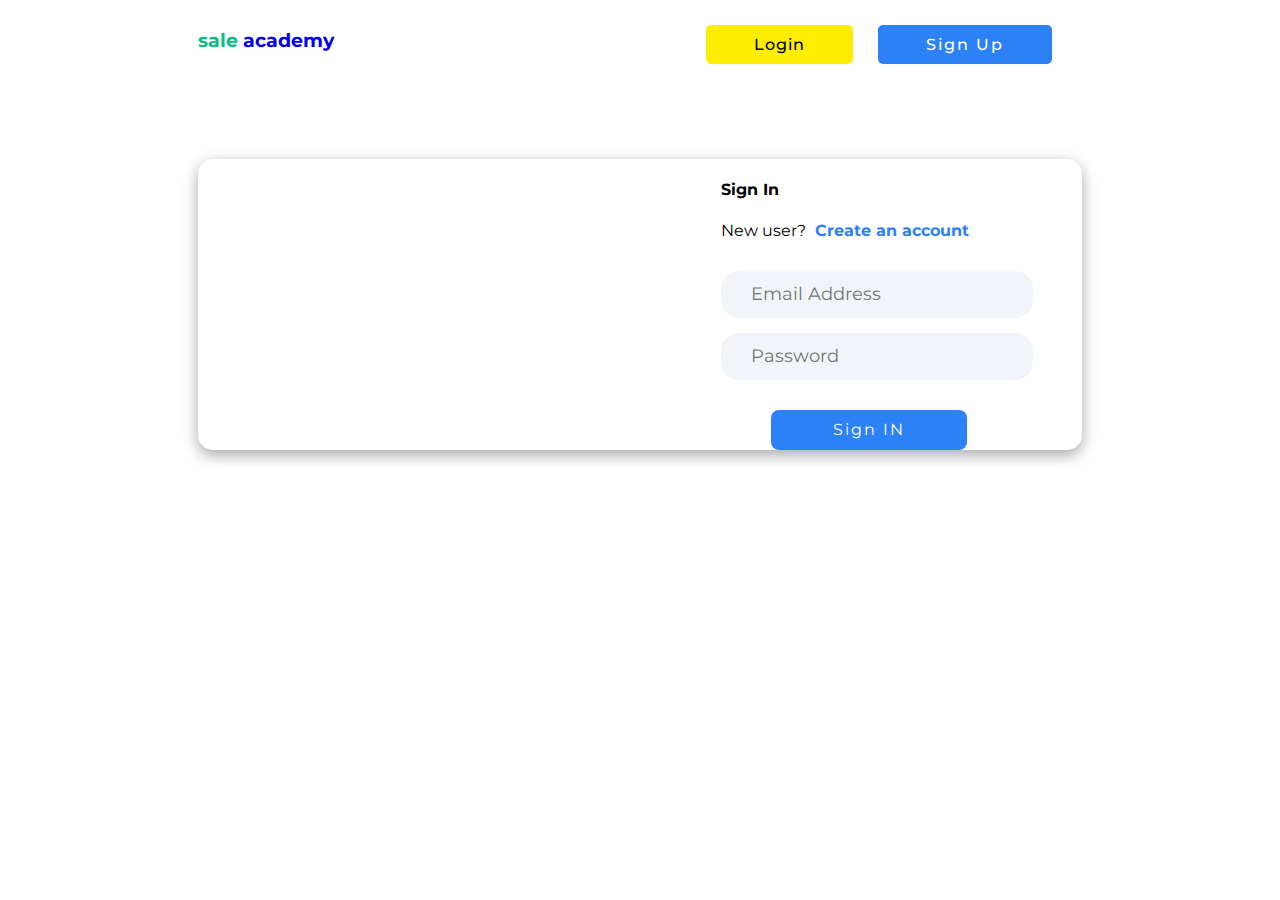
==== login.html @ f63594fb "done singup sigin" ====
<!DOCTYPE html>
<html lang="en">
<head>
    <meta charset="UTF-8">
    <meta http-equiv="X-UA-Compatible" content="IE=edge">
    <meta name="viewport" content="width=device-width, initial-scale=1.0">
    <link rel="stylesheet" href="./Css/navbar.css" />
    <style>
      * {
        font-family: "Montserrat", sans-serif;
      }
    </style>
    <link rel="preconnect" href="https://fonts.googleapis.com" />
    <link rel="preconnect" href="https://fonts.gstatic.com" crossorigin />
    <link
      href="https://fonts.googleapis.com/css2?family=Montserrat:ital,wght@0,300;0,400;0,500;1,500&display=swap"
      rel="stylesheet"
    />
    <link rel="stylesheet" href="./Css/login.css">
    <title>Document</title>
</head>
<body>
    <div id="navbar"></div>
    <div id="login-parent">
        <div id="login-left">
            <img src="https://img.freepik.com/free-vector/mobile-login-concept-illustration_114360-83.jpg?w=360" alt="">
        </div>
        <div id="login-right">
            <form action="">
                <div>
                    <h4>Sign In</h4>
                    <p>New user?  <a href="/signup.html" style="text-decoration: none; font-weight: bolder; margin-left: 5px; color: #2d81f7;" >Create an account </a></p>
                </div>
                <input type="email" id="email" placeholder="Email Address" required>
                <br>
                <input type="password" placeholder="Password" required>
                <br>
                
                <button id="login_signin">Sign IN</button>
            </form>
        </div>
    </div>
</body>
<script src="./Scripts/login.js" type="module"></script>
</html>
---- Css/navbar.css ----
#navbar {
    display: flex;
    width: 70%;
    margin: auto;
    justify-content: space-between;
    margin-top: 10px;
  }
  
  #nav_img {
    height: 50px;
  }
  #logo_nav {
    display: flex;
    justify-content: center;
    align-items: center;
  }
  #headingfirst {
    color: #08bd80;
  }
  #nav_img + h3 {
    color: #2d81f7;
    
    
  }
  
  #right {
    display: flex;
    padding: 10px;
  }
  #right div {
    padding: 5px;
  }
  #right > div button {
    padding: 10px 3rem;
    margin-right: 15px;
    cursor: pointer;
    border-radius: 5px;
    font-size: 16px;
  
    border: none;
    font-weight: 500;
  }
  #singup_nav {
    color: white;
    background-color: #2d81f7;
    letter-spacing: 2px;
  }
  #login_nav {
    background-color: #ffed00;
    color: black;
    letter-spacing: 1px;
  }
---- Css/login.css ----
#login-parent {
  display: flex;
  width: 70%;
  margin: auto;
  border-radius: 15px;
  margin-top: 5rem;
  box-shadow: rgba(0, 0, 0, 0.35) 0px 5px 15px;
}
#login-right {
  width: 50%;
  
  display: flex;
  justify-content: center;
  align-items: center;
}
#login-left {
  width: 50%;
 
  display: flex;
  justify-content: center;
  align-items: center;

}

form> input{
    margin-top: 15px;
    height: 45px;
    width: 100%;
    padding-left: 30px;
   border-radius: 18px;
   font-size: 18px;
   border: none;
   background-color: #f1f5f9;
}
#login_signin{
    margin-top: 30px;
   width: 70%;
   margin-left: 50px;
height: 40px;
border: none;
border-radius: 8px;
background-color: #2d81f7;
color: white;
letter-spacing: 2px;
font-size: 16px;
cursor: pointer;
}
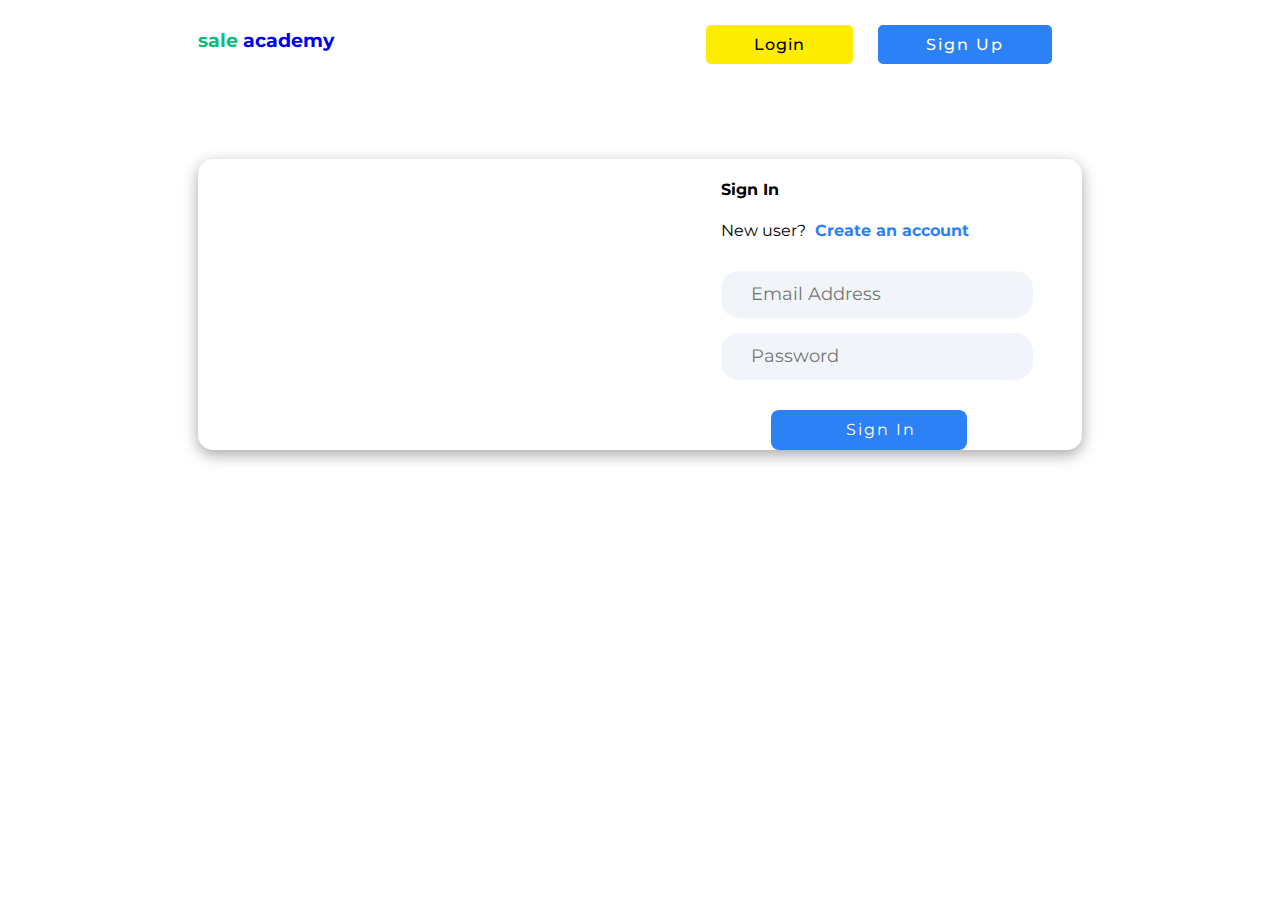
==== commit 30d92893: "authentication" ====
--- a/login.html
+++ b/login.html
@@ -26,17 +26,19 @@
             <img src="https://img.freepik.com/free-vector/mobile-login-concept-illustration_114360-83.jpg?w=360" alt="">
         </div>
         <div id="login-right">
-            <form action="">
+            <form action="" id="form_data">
                 <div>
                     <h4>Sign In</h4>
                     <p>New user?  <a href="/signup.html" style="text-decoration: none; font-weight: bolder; margin-left: 5px; color: #2d81f7;" >Create an account </a></p>
                 </div>
                 <input type="email" id="email" placeholder="Email Address" required>
                 <br>
-                <input type="password" placeholder="Password" required>
+                <input type="password" placeholder="Password" id="password"
+                minlength="8"
+                required>
                 <br>
                 
-                <button id="login_signin">Sign IN</button>
+                <input id="login_signin" value="Sign In" type="submit"></input>
             </form>
         </div>
     </div>
